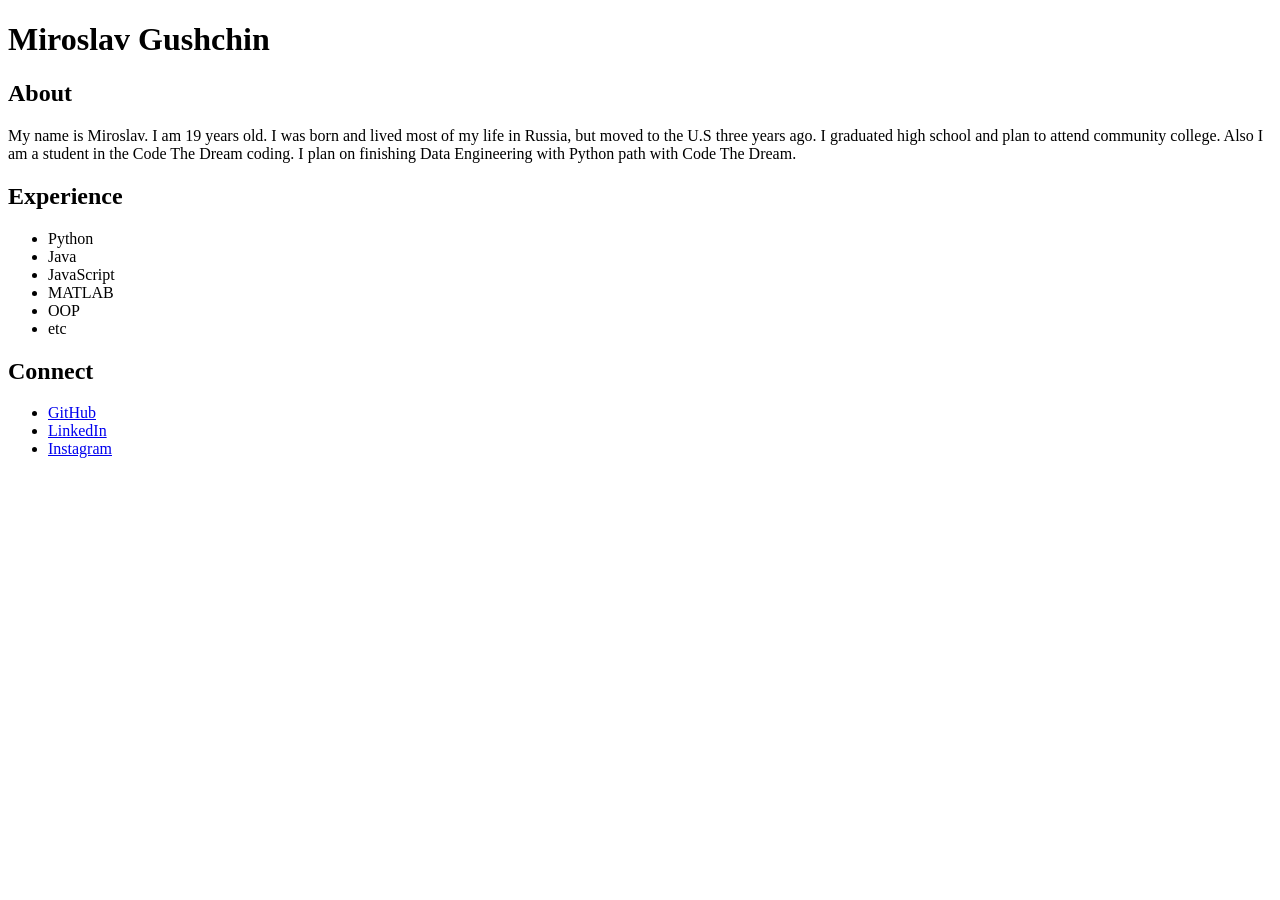
==== index.html @ ebe0fba3 "boilertplate and content added to html file" ====
<!doctype html>
<html lang="en">
  <head>
    <meta charset="UTF-8" />
    <meta name="viewport" content="width=device-width, initial-scale=1.0" />
    <title>Miroslav Gushchin's Portfolio</title>
  </head>
  <body>
    <h1>Miroslav Gushchin</h1>
    <section id="About">
      <h2>About</h2>
      <p>
        My name is Miroslav. I am 19 years old. I was born and lived most of my
        life in Russia, but moved to the U.S three years ago. I graduated high
        school and plan to attend community college. Also I am a student in the
        Code The Dream coding. I plan on finishing Data Engineering with Python
        path with Code The Dream.
      </p>
    </section>
    <section id="" Experience>
      <h2>Experience</h2>
      <ul>
        <li>Python</li>
        <li>Java</li>
        <li>JavaScript</li>
        <li>MATLAB</li>
        <li>OOP</li>
        <li>etc</li>
      </ul>
    </section>
    <section id="Connect">
      <h2>Connect</h2>
      <ul>
        <li><a href="https://github.com/sl1vaaa">GitHub</a></li>
        <li>
          <a href="linkedin.com/in/miroslav-gushchin-440356413">LinkedIn</a>
        </li>
        <li>
          <a href="https://www.instagram.com/am1ty1?igsh=MzRlODBiNWFlZA=="
            >Instagram</a
          >
        </li>
      </ul>
    </section>
  </body>
</html>
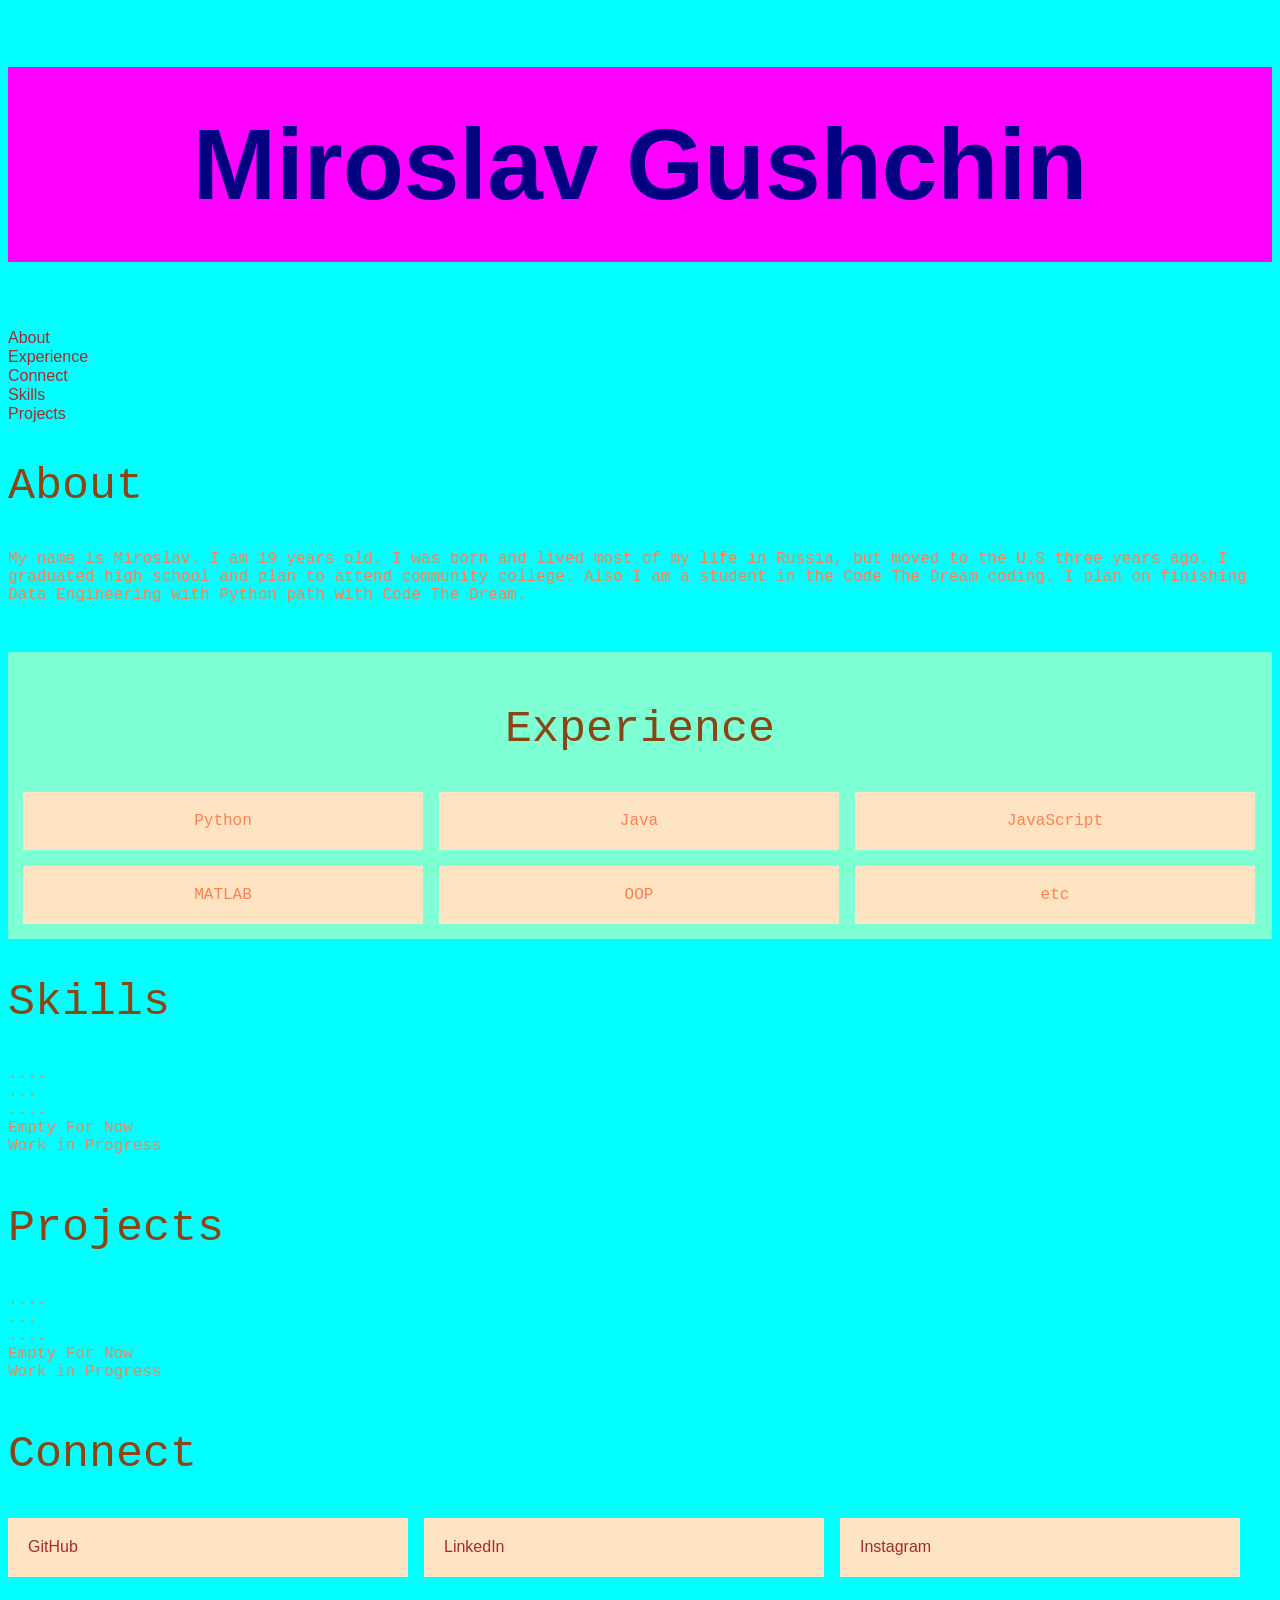
==== commit 61f93d0e: "css file and modified style" ====
--- a/index.html
+++ b/index.html
@@ -4,9 +4,19 @@
     <meta charset="UTF-8" />
     <meta name="viewport" content="width=device-width, initial-scale=1.0" />
     <title>Miroslav Gushchin's Portfolio</title>
+    <link href="css/index.css" rel="stylesheet" />
   </head>
   <body>
-    <h1>Miroslav Gushchin</h1>
+    <h1 class="top-heading">Miroslav Gushchin</h1>
+    <nav class="navigation">
+      <ul>
+        <li><a href="#About">About</a></li>
+        <li><a href="#Experience">Experience</a></li>
+        <li><a href="#Connect">Connect</a></li>
+        <li><a href="#Skills">Skills</a></li>
+        <li><a href="#Projects">Projects</a></li>
+      </ul>
+    </nav>
     <section id="About">
       <h2>About</h2>
       <p>
@@ -17,25 +27,47 @@
         path with Code The Dream.
       </p>
     </section>
-    <section id="" Experience>
+    <section id="Experience">
       <h2>Experience</h2>
+      <ul class="container">
+        <li class="item">Python</li>
+        <li class="item">Java</li>
+        <li class="item">JavaScript</li>
+        <li class="item">MATLAB</li>
+        <li class="item">OOP</li>
+        <li class="item">etc</li>
+      </ul>
+    </section>
+    <section id="Skills">
+      <h2>Skills</h2>
       <ul>
-        <li>Python</li>
-        <li>Java</li>
-        <li>JavaScript</li>
-        <li>MATLAB</li>
-        <li>OOP</li>
-        <li>etc</li>
+        <li>....</li>
+        <li>...</li>
+        <li>....</li>
+        <li>Empty For Now</li>
+        <li>Work in Progress</li>
+      </ul>
+    </section>
+    <section id="Projects">
+      <h2>Projects</h2>
+      <ul>
+        <li>....</li>
+        <li>...</li>
+        <li>....</li>
+        <li>Empty For Now</li>
+        <li>Work in Progress</li>
       </ul>
     </section>
     <section id="Connect">
       <h2>Connect</h2>
-      <ul>
-        <li><a href="https://github.com/sl1vaaa">GitHub</a></li>
-        <li>
-          <a href="linkedin.com/in/miroslav-gushchin-440356413">LinkedIn</a>
+      <ul class="container">
+        <li class="item"><a href="https://github.com/sl1vaaa">GitHub</a></li>
+        <li class="item">
+          <a href="https://www.linkedin.com/in/miroslav-gushchin-440356413/"
+            >LinkedIn</a
+          >
         </li>
-        <li>
+        <li class="item">
           <a href="https://www.instagram.com/am1ty1?igsh=MzRlODBiNWFlZA=="
             >Instagram</a
           >
--- a/css/index.css
+++ b/css/index.css
@@ -0,0 +1,69 @@
+body {
+  background-color: aqua;
+  color: coral;
+  font-family: "Courier New", Courier, monospace;
+}
+
+section {
+  margin-bottom: 48px;
+}
+
+ul,
+ol {
+  list-style: none;
+  padding: 0;
+  margin: 0;
+}
+
+#Experience {
+  display: block;
+  text-align: center;
+  background-color: aquamarine;
+  padding: 15px;
+  margin-bottom: 10px;
+}
+
+h1 {
+  font-size: 60px;
+  font-weight: 900;
+  color: darkolivegreen;
+}
+
+h2 {
+  font-size: 45px;
+  font-weight: 450;
+  color: saddlebrown;
+}
+
+.top-heading {
+  font-family: "Segoe UI", Tahoma, Geneva, Verdana, sans-serif;
+  font-size: 100px;
+  color: navy;
+  background-color: magenta;
+  padding: 40px 25px;
+  text-align: center;
+  text-transform: capitalize;
+}
+
+a:link {
+  font-family: "Franklin Gothic Medium", "Arial Narrow", Arial, sans-serif;
+  color: brown;
+  text-decoration: none;
+  font-weight: 500;
+}
+
+.container {
+  display: flex;
+  flex-wrap: wrap;
+  gap: 16px;
+  list-style-type: none;
+  padding: 0;
+  margin: 0;
+}
+
+.item {
+  width: 400px;
+  background-color: bisque;
+  padding: 20px;
+  box-sizing: border-box;
+}
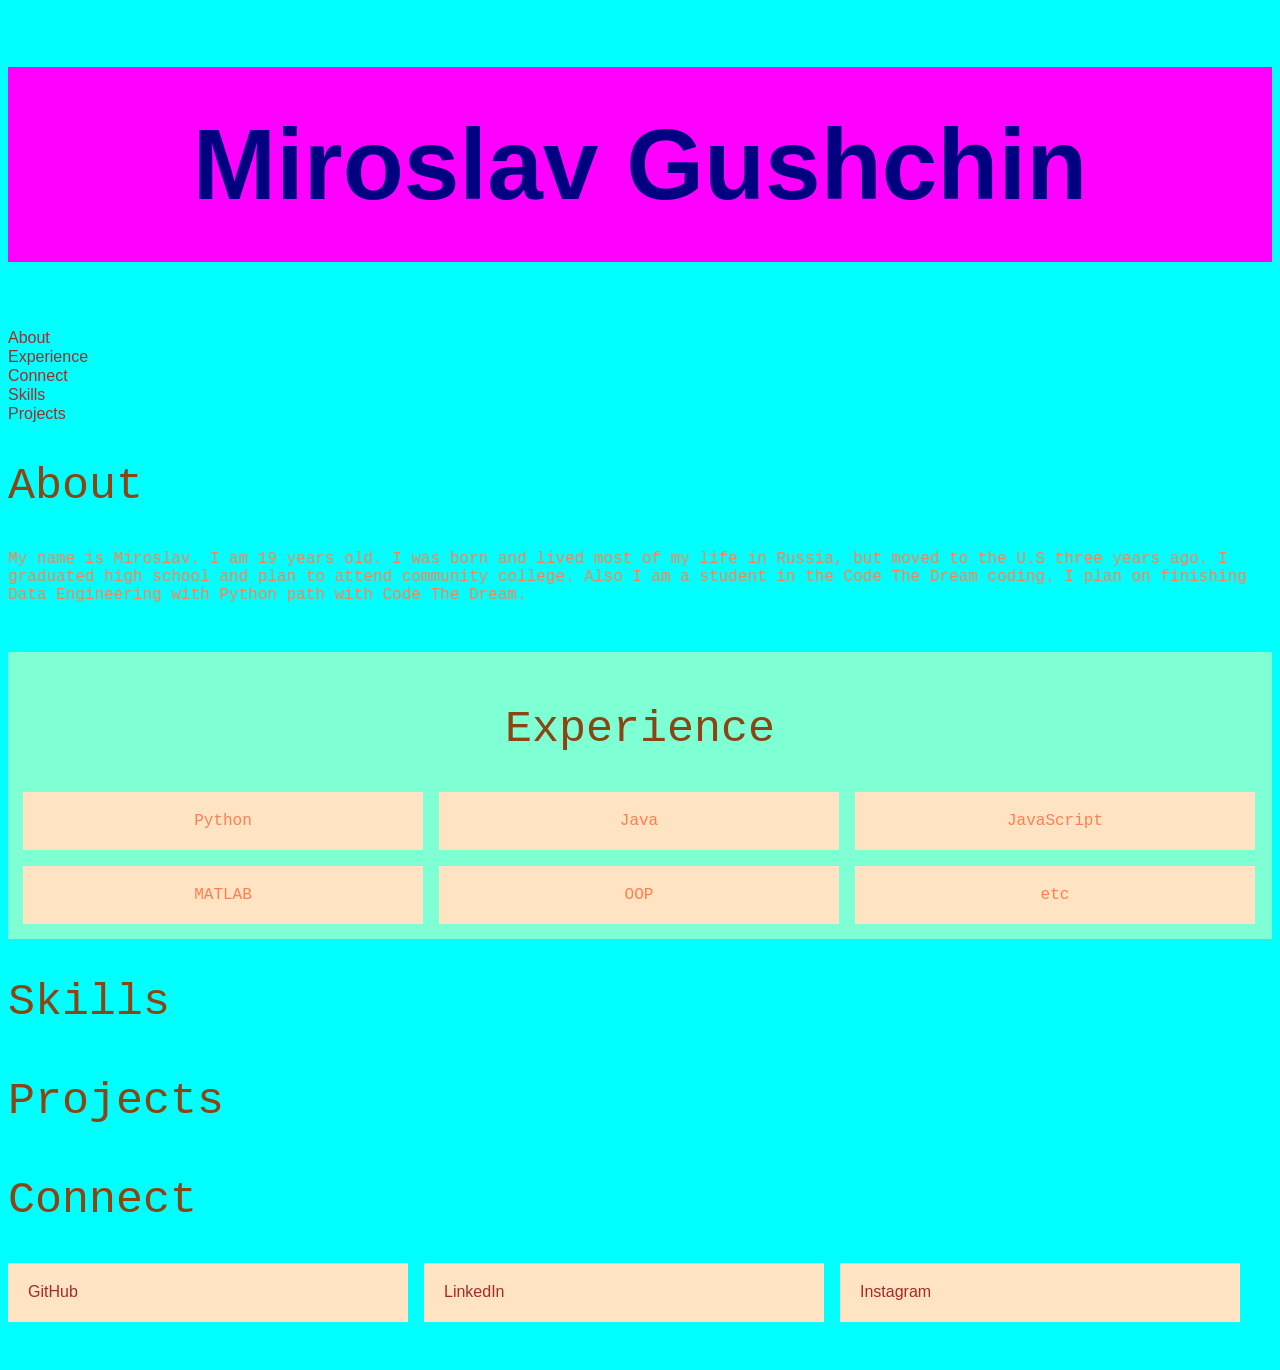
==== commit 565ad46f: "css file and modified style" ====
--- a/index.html
+++ b/index.html
@@ -40,23 +40,11 @@
     </section>
     <section id="Skills">
       <h2>Skills</h2>
-      <ul>
-        <li>....</li>
-        <li>...</li>
-        <li>....</li>
-        <li>Empty For Now</li>
-        <li>Work in Progress</li>
-      </ul>
+      <ul></ul>
     </section>
     <section id="Projects">
       <h2>Projects</h2>
-      <ul>
-        <li>....</li>
-        <li>...</li>
-        <li>....</li>
-        <li>Empty For Now</li>
-        <li>Work in Progress</li>
-      </ul>
+      <ul></ul>
     </section>
     <section id="Connect">
       <h2>Connect</h2>
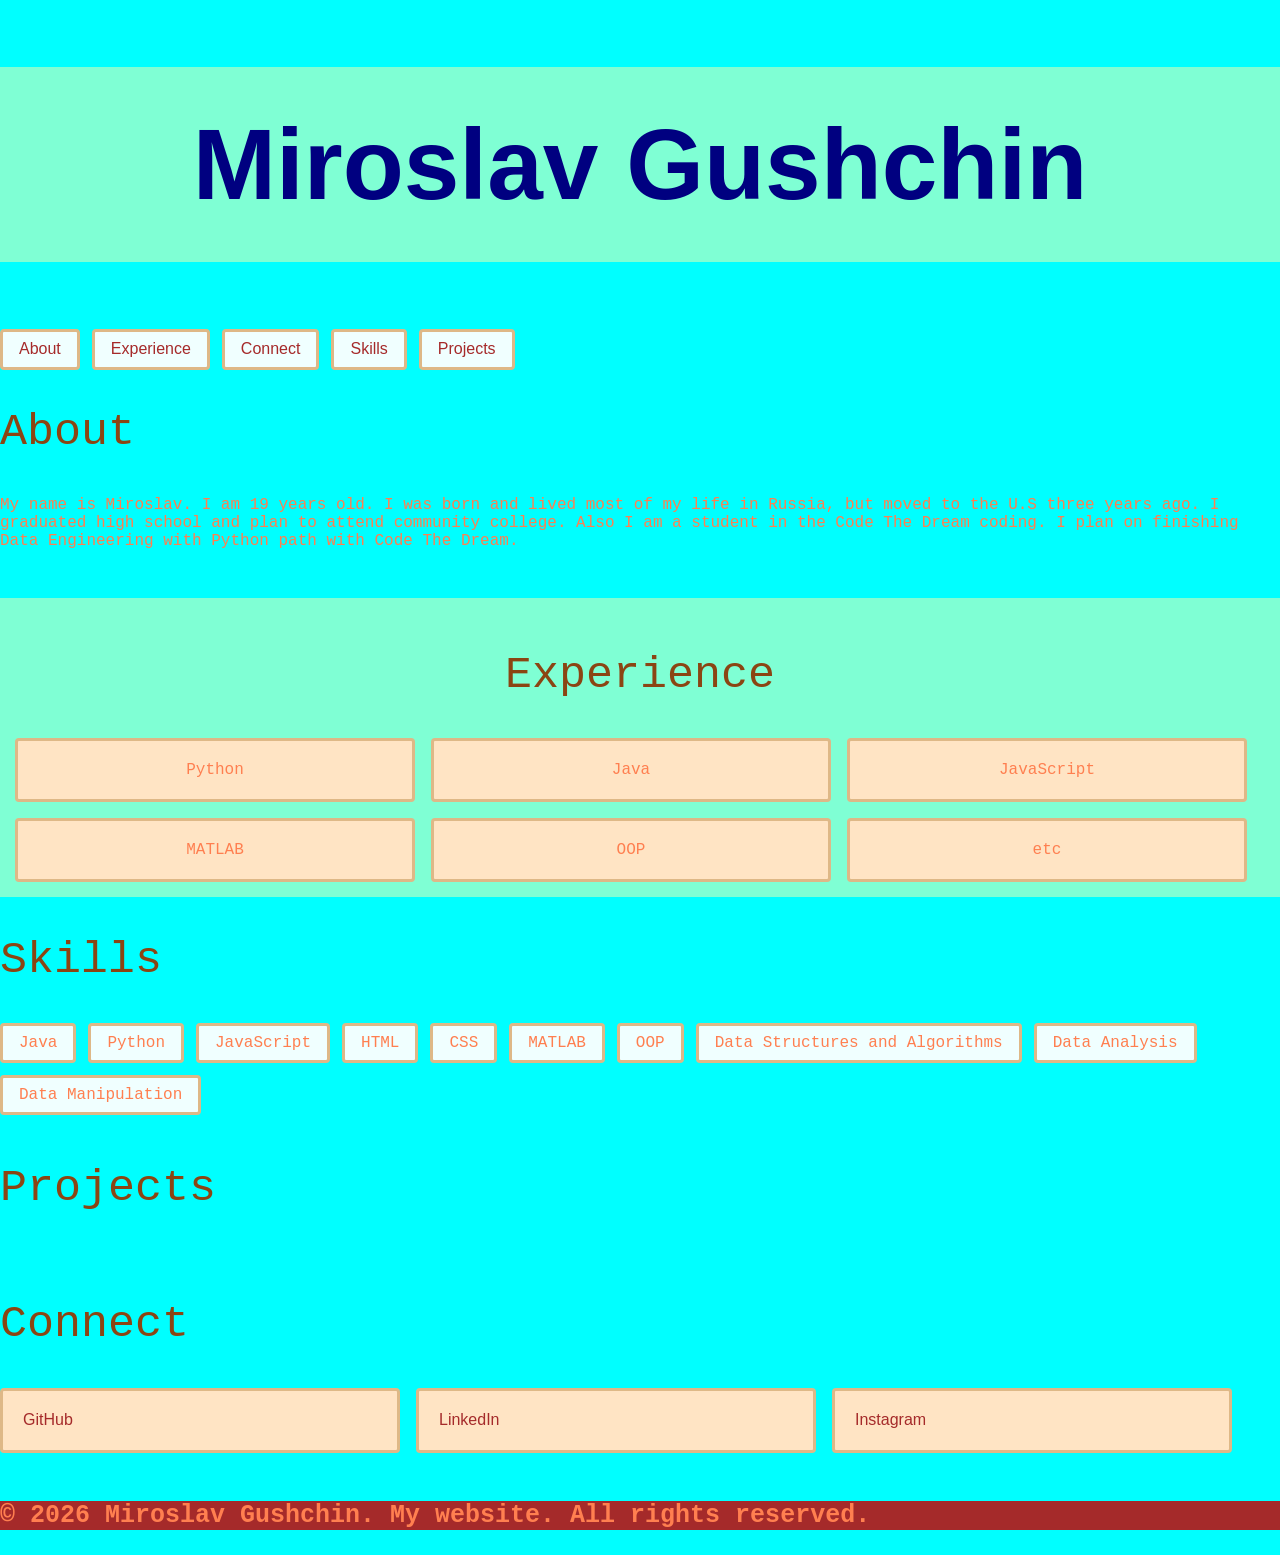
==== commit 74b31ef6: "js added, created footer and skills" ====
--- a/index.html
+++ b/index.html
@@ -17,7 +17,7 @@
         <li><a href="#Projects">Projects</a></li>
       </ul>
     </nav>
-    <section id="About">
+    <section class="About">
       <h2>About</h2>
       <p>
         My name is Miroslav. I am 19 years old. I was born and lived most of my
@@ -27,7 +27,7 @@
         path with Code The Dream.
       </p>
     </section>
-    <section id="Experience">
+    <section class="Experience">
       <h2>Experience</h2>
       <ul class="container">
         <li class="item">Python</li>
@@ -38,15 +38,15 @@
         <li class="item">etc</li>
       </ul>
     </section>
-    <section id="Skills">
+    <section class="skills">
       <h2>Skills</h2>
       <ul></ul>
     </section>
-    <section id="Projects">
+    <section class="Projects">
       <h2>Projects</h2>
       <ul></ul>
     </section>
-    <section id="Connect">
+    <section class="Connect">
       <h2>Connect</h2>
       <ul class="container">
         <li class="item"><a href="https://github.com/sl1vaaa">GitHub</a></li>
@@ -62,5 +62,6 @@
         </li>
       </ul>
     </section>
+    <script src="js/index.js"></script>
   </body>
 </html>
--- a/css/index.css
+++ b/css/index.css
@@ -2,6 +2,7 @@
   background-color: aqua;
   color: coral;
   font-family: "Courier New", Courier, monospace;
+  margin: 0;
 }
 
 section {
@@ -10,12 +11,23 @@
 
 ul,
 ol {
+  display: flex;
+  flex-wrap: wrap;
+  gap: 12px;
   list-style: none;
   padding: 0;
-  margin: 0;
+  margin: 0 auto;
 }
 
-#Experience {
+li {
+  background-color: f0f0f0;
+  padding: 8px 16px;
+  border-radius: 4px;
+  border: solid burlywood 3px;
+  background-color: azure;
+}
+
+.Experience {
   display: block;
   text-align: center;
   background-color: aquamarine;
@@ -39,7 +51,7 @@
   font-family: "Segoe UI", Tahoma, Geneva, Verdana, sans-serif;
   font-size: 100px;
   color: navy;
-  background-color: magenta;
+  background-color: aquamarine;
   padding: 40px 25px;
   text-align: center;
   text-transform: capitalize;
@@ -67,3 +79,9 @@
   padding: 20px;
   box-sizing: border-box;
 }
+
+footer {
+  background-color: brown;
+  font-size: 25px;
+  font-weight: bold;
+}
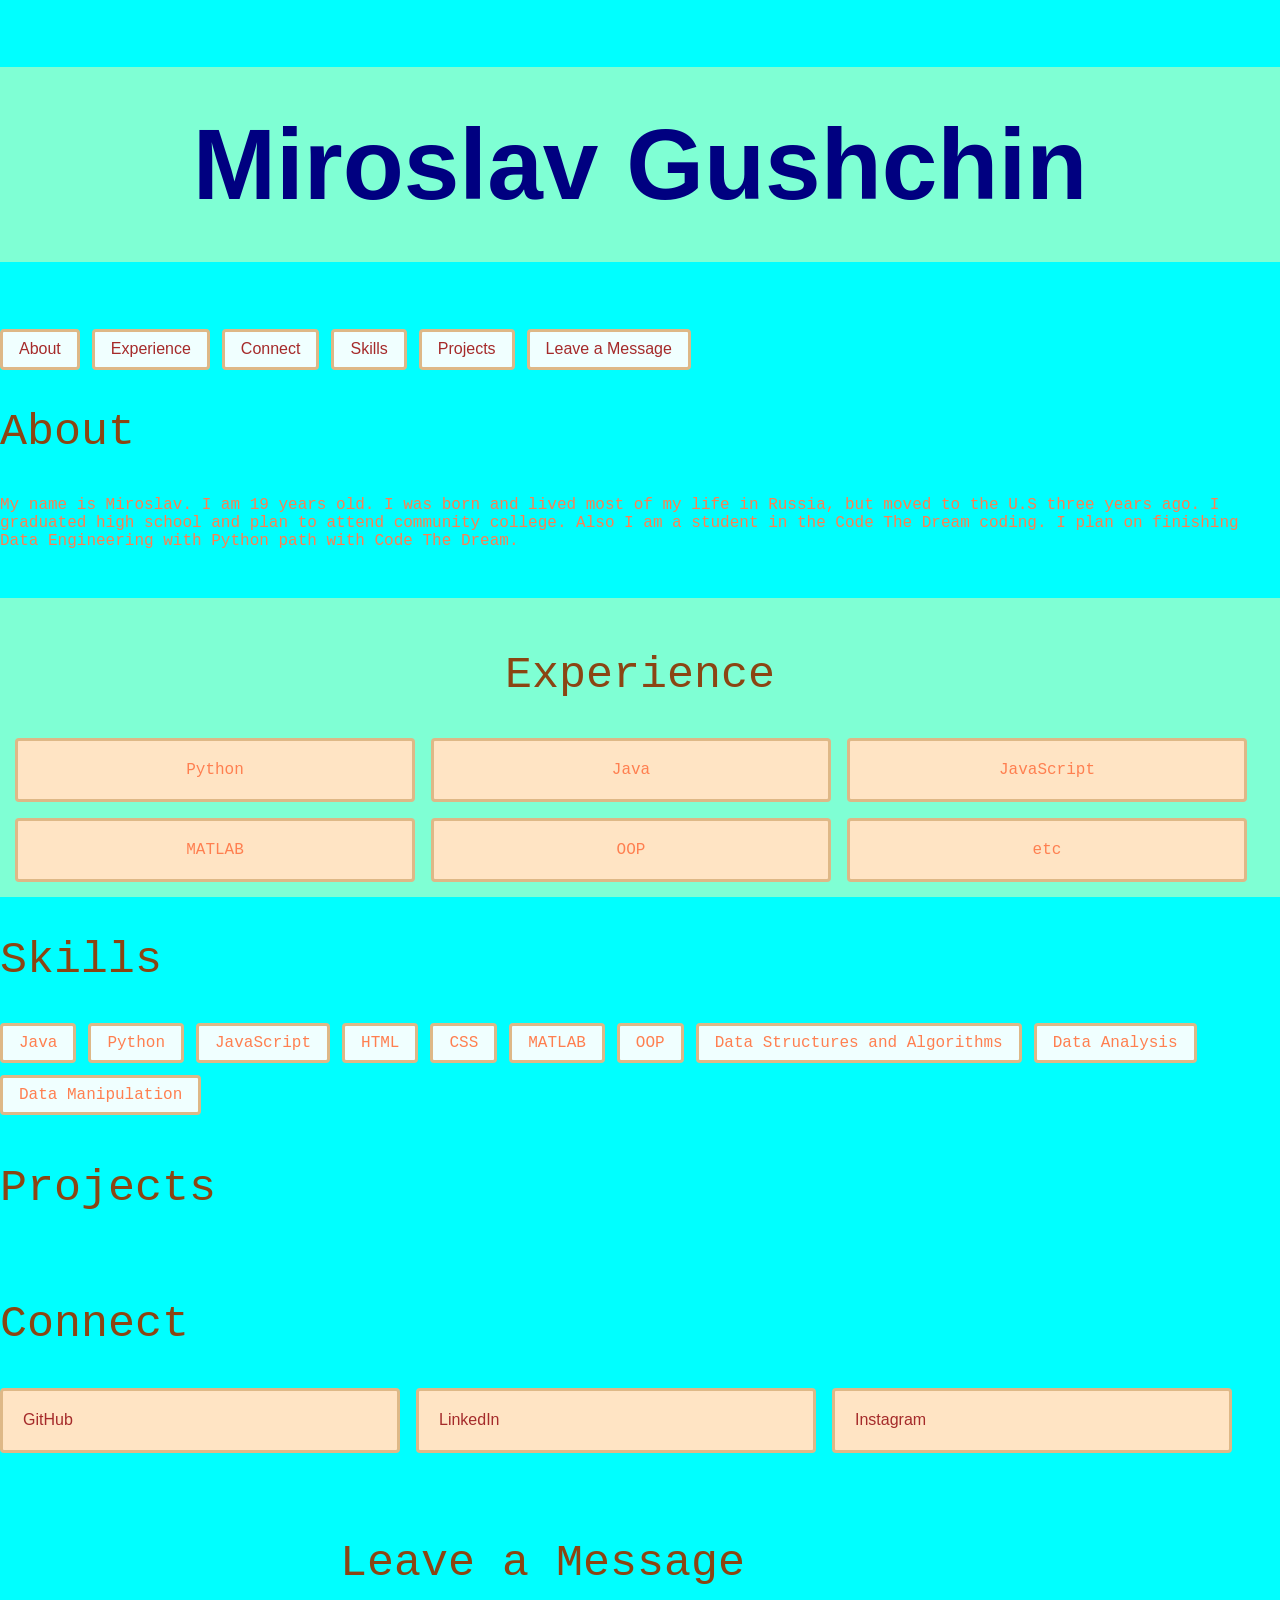
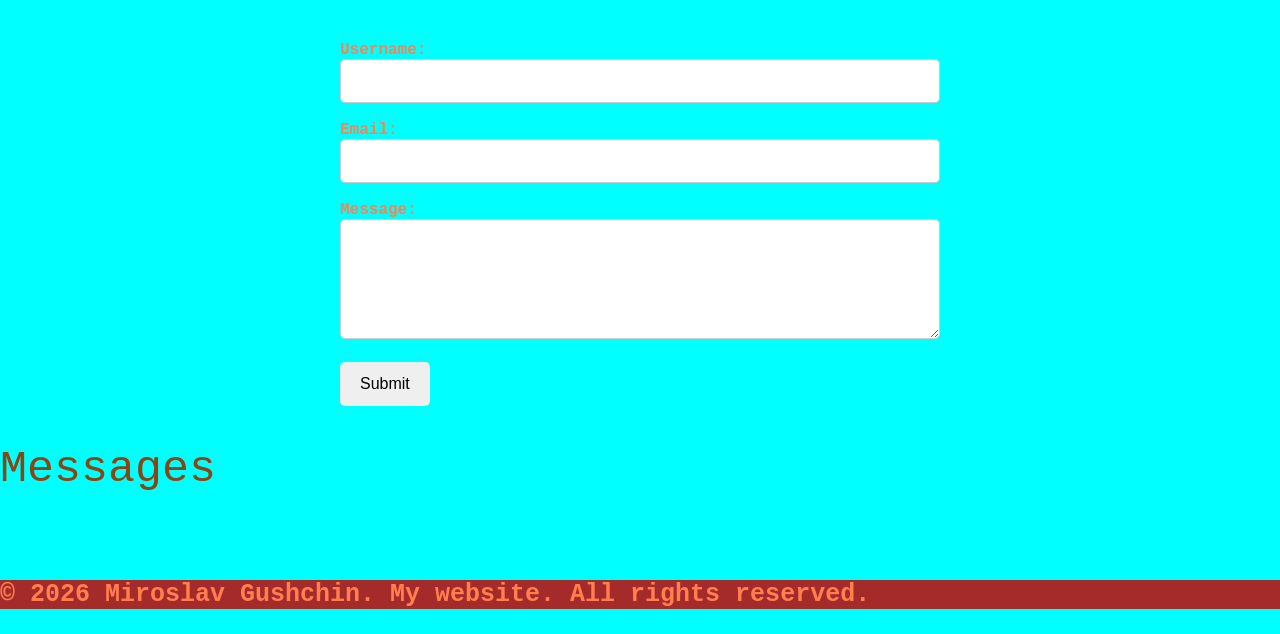
==== commit b7991f2a: "form and functionality added" ====
--- a/index.html
+++ b/index.html
@@ -15,9 +15,10 @@
         <li><a href="#Connect">Connect</a></li>
         <li><a href="#Skills">Skills</a></li>
         <li><a href="#Projects">Projects</a></li>
+        <li><a href ="#leave_message">Leave a Message</a></li>
       </ul>
     </nav>
-    <section class="About">
+    <section id="About">
       <h2>About</h2>
       <p>
         My name is Miroslav. I am 19 years old. I was born and lived most of my
@@ -27,7 +28,7 @@
         path with Code The Dream.
       </p>
     </section>
-    <section class="Experience">
+    <section id="Experience">
       <h2>Experience</h2>
       <ul class="container">
         <li class="item">Python</li>
@@ -38,15 +39,15 @@
         <li class="item">etc</li>
       </ul>
     </section>
-    <section class="skills">
+    <section id="Skills">
       <h2>Skills</h2>
       <ul></ul>
     </section>
-    <section class="Projects">
+    <section id="Projects">
       <h2>Projects</h2>
       <ul></ul>
     </section>
-    <section class="Connect">
+    <section id="Connect">
       <h2>Connect</h2>
       <ul class="container">
         <li class="item"><a href="https://github.com/sl1vaaa">GitHub</a></li>
@@ -62,6 +63,28 @@
         </li>
       </ul>
     </section>
+    <section id="leave_message">
+      <h2>Leave a Message</h2>
+      <form name="leave_message">
+
+        <label for="usersName">Username:</label>
+        <input type="text" name="usersName" required><br></br>
+
+        <label for="usersEmail">Email:</label>
+        <input type="email" name="usersEmail" required><br></br>
+
+        <label for="usersMessage">Message:</label>
+        <textarea name="usersMessage" required></textarea><br></br>
+
+        <button type="submit">Submit</button>
+      </form>
+    </section>
+    <section id="messages">
+      <h2>Messages</h2>
+      <ul>
+        
+      </ul>
+    </section>
     <script src="js/index.js"></script>
   </body>
-</html>
+</html>
--- a/css/index.css
+++ b/css/index.css
@@ -27,7 +27,7 @@
   background-color: azure;
 }
 
-.Experience {
+#Experience {
   display: block;
   text-align: center;
   background-color: aquamarine;
@@ -85,3 +85,59 @@
   font-size: 25px;
   font-weight: bold;
 }
+
+#leave_message {
+  display: flex;
+  flex-direction: column;
+  gap: 15px;
+  max-width: 600px;
+  margin: 0 auto;
+}
+
+#leave_message input,
+#leave_message textarea {
+  width: 100%;
+  padding: 12px;
+  font-size: 16px;
+  border: 1px solid #ccc;
+  border-radius: 5px;
+  box-sizing: border-box;
+}
+
+#leave_message textarea {
+  min-height: 120px;
+  resize: vertical;
+}
+
+#leave_message button {
+  padding: 12px 20px;
+  min-height: 44px;
+  font-size: 16px;
+  cursor: pointer;
+  border: none;
+  border-radius: 5px;
+}
+
+label {
+  font-weight: bold;
+  margin-bottom: 5px;
+}
+
+#messages ul {
+  padding-left: 0;
+  list-style: none;
+}
+
+#messages li {
+  margin-bottom: 15px;
+  padding: 12px;
+  border: 1px solid #ccc;
+  border-radius: 5px;
+}
+
+#messages li button {
+  margin-left: 10px;
+  min-height: 44px;
+  padding: 8px 16px;
+  cursor: pointer;
+}
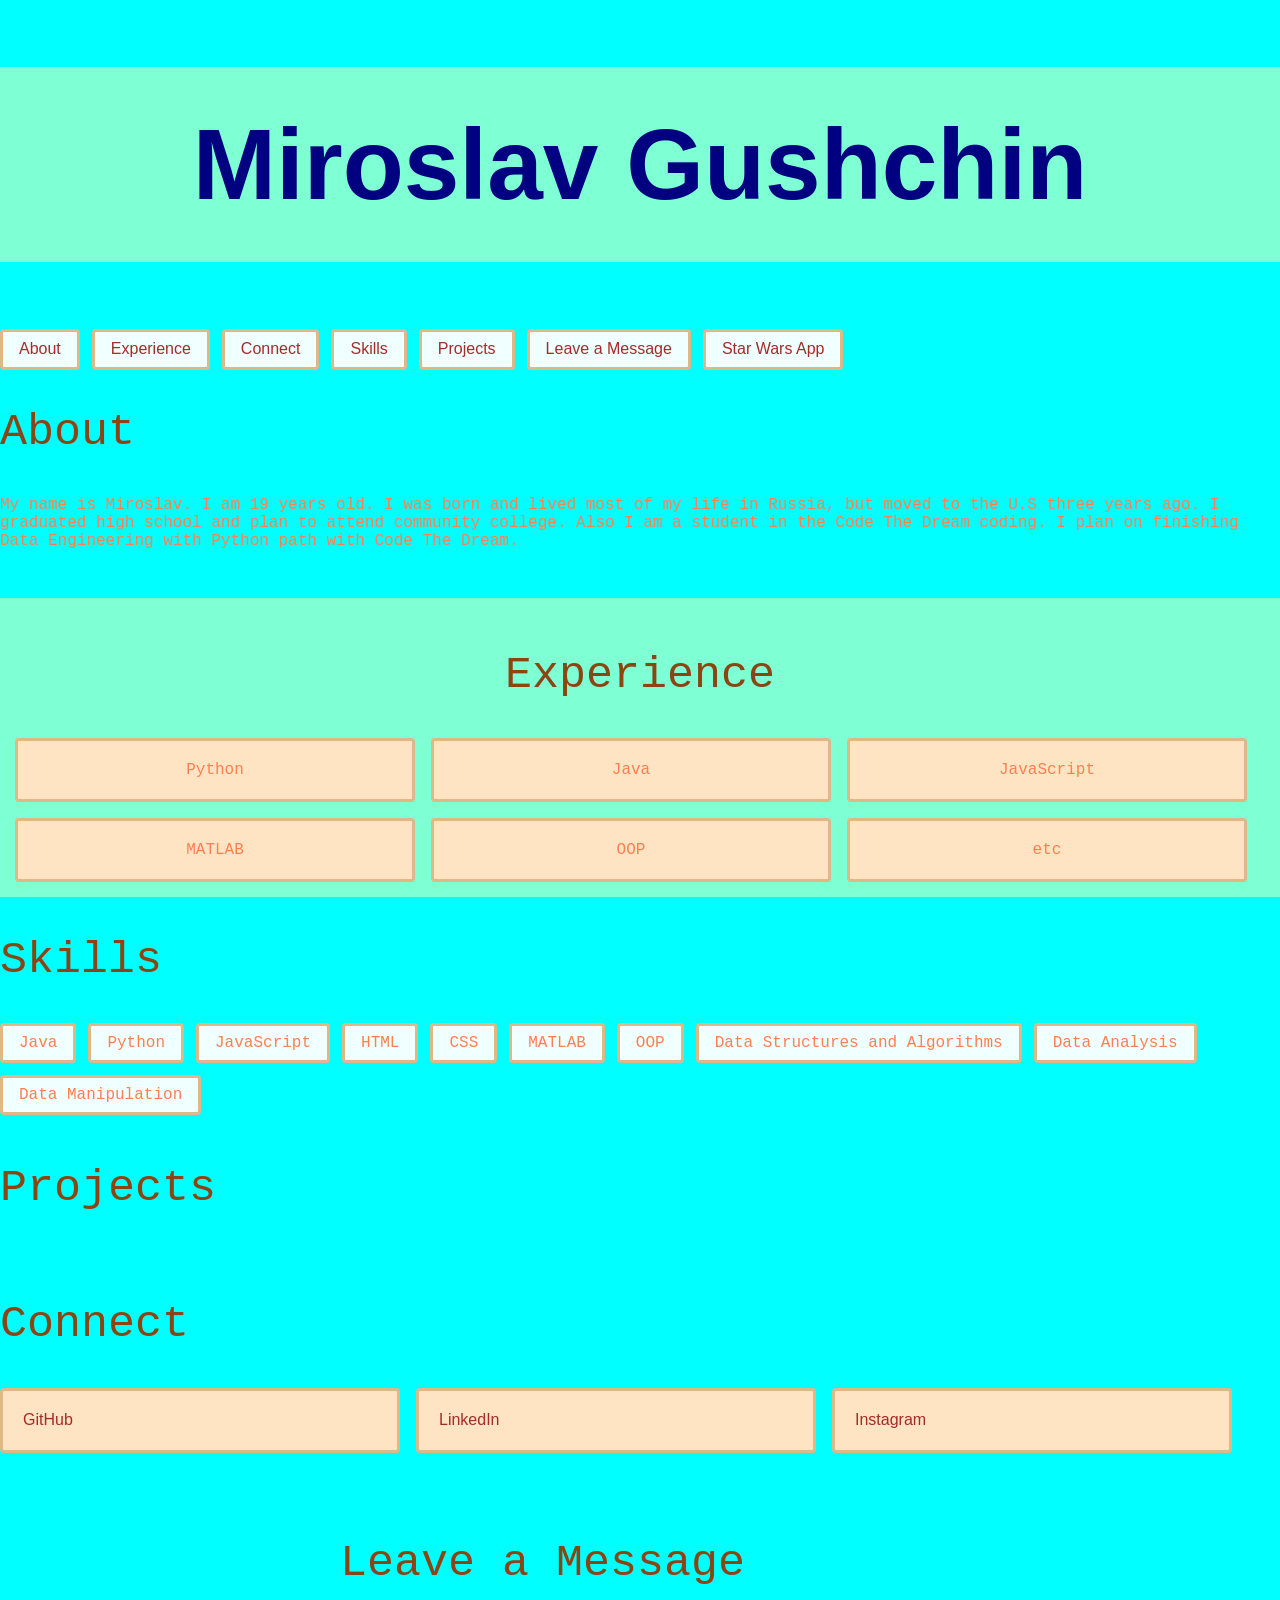
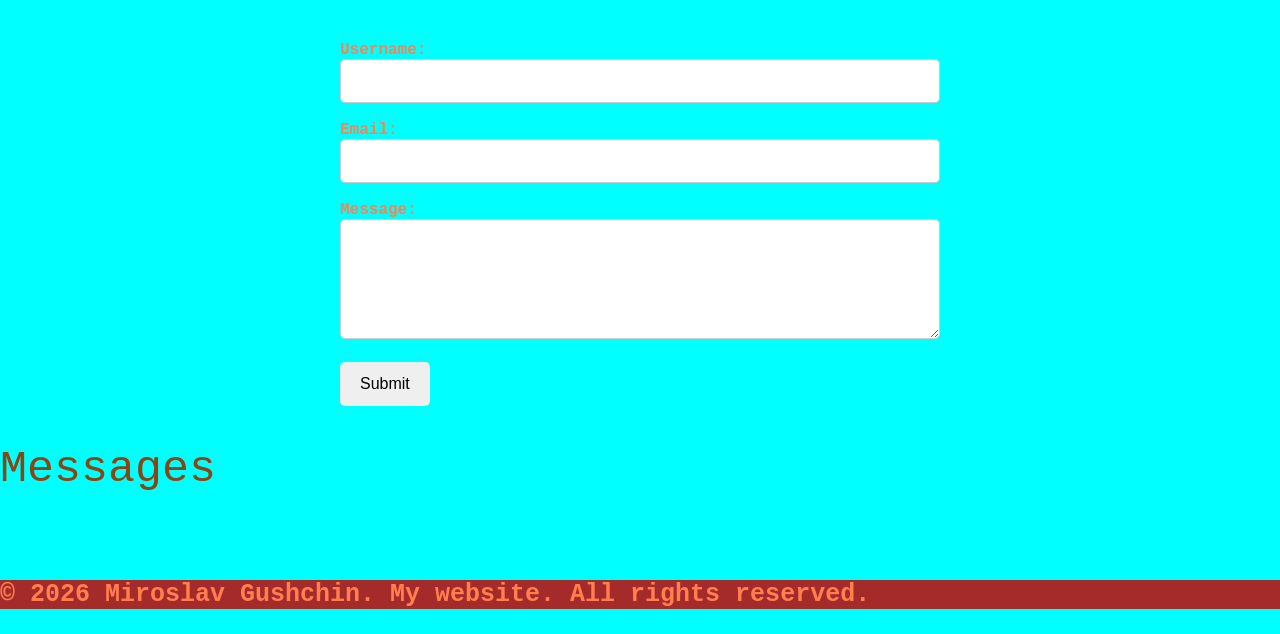
==== commit 1d81e06d: "added open api page" ====
--- a/index.html
+++ b/index.html
@@ -16,6 +16,7 @@
         <li><a href="#Skills">Skills</a></li>
         <li><a href="#Projects">Projects</a></li>
         <li><a href ="#leave_message">Leave a Message</a></li>
+        <li><a href="star-wars-app/index.html">Star Wars App</a></li>
       </ul>
     </nav>
     <section id="About">
